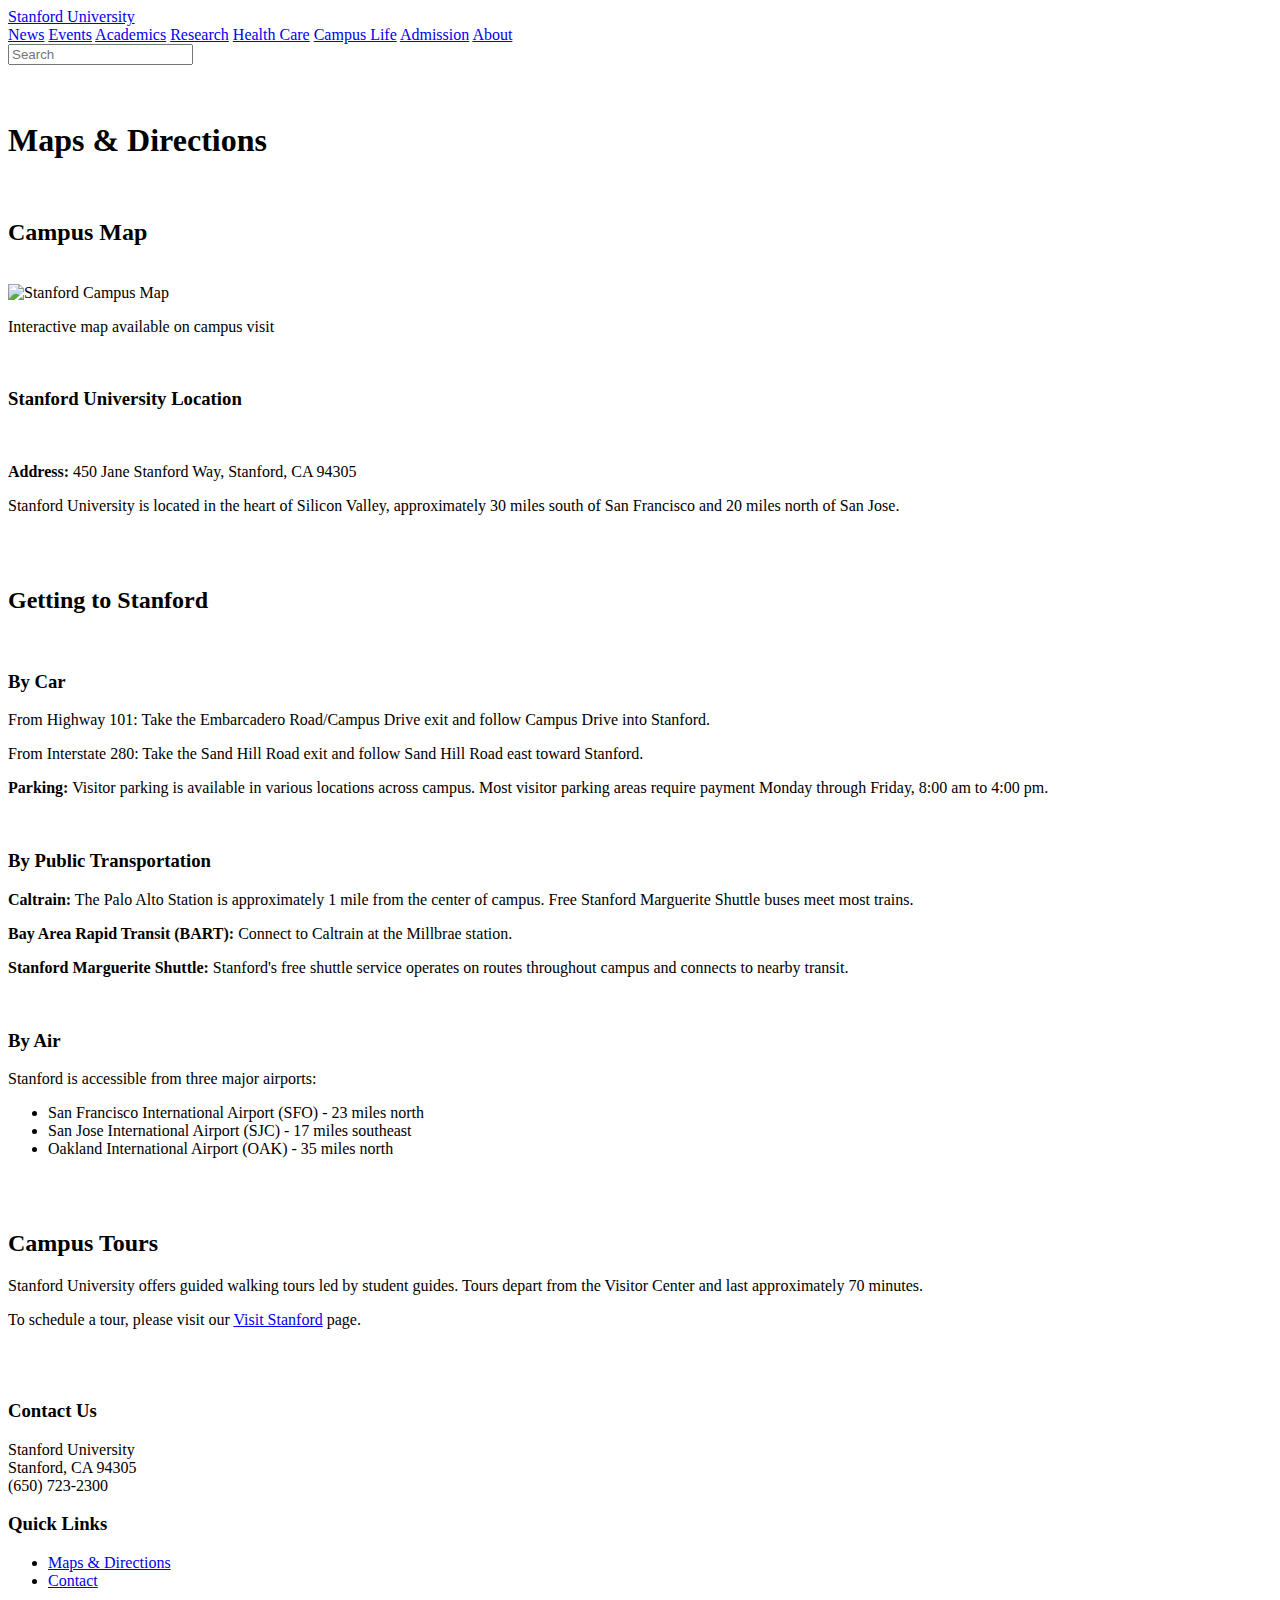
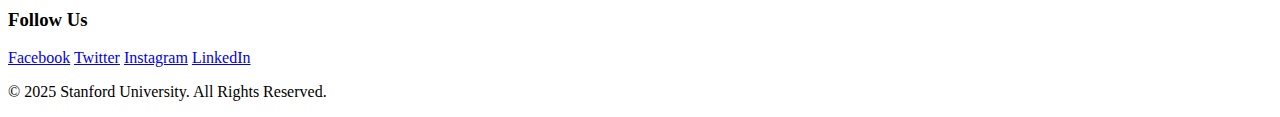
==== maps.html @ e65bb1fd "Stanford Location" ====
<!DOCTYPE html>
<html lang="en">
<head>
    <meta charset="UTF-8">
    <meta name="viewport" content="width=device-width, initial-scale=1.0">
    <title>Maps & Directions | Stanford University</title>
    <link rel="stylesheet" href="styles.css">
</head>
<body>
    <nav class="main-nav">
        <div class="nav-container">
            <a href="index.html" class="logo">Stanford University</a>
            <div class="nav-menu">
                <a href="news.html">News</a>
                <a href="events.html">Events</a>
                <a href="academics.html">Academics</a>
                <a href="research.html">Research</a>
                <a href="healthcare.html">Health Care</a>
                <a href="campus-life.html">Campus Life</a>
                <a href="admission.html">Admission</a>
                <a href="about.html">About</a>
            </div>
            <div class="utility-links">
                <input type="search" placeholder="Search" class="search-box">
            </div>
        </div>
    </nav>

    <div class="page-header"> <br><br>
        <h1>Maps & Directions</h1><br>
        <h2>Campus Map</h2><br>
            <div class="map-container">
                <!-- Placeholder for interactive map -->
                <img src="05bdbac0bd11571a785d4b564ae7dc51.gif" alt="Stanford Campus Map" class="campus-map">
                <p>Interactive map available on campus visit</p>
            </div>
            <div class="location-info"><br>
                <h3>Stanford University Location</h3><br>
                <p><strong>Address:</strong> 450 Jane Stanford Way, Stanford, CA 94305</p>
                <p>Stanford University is located in the heart of Silicon Valley, approximately 30 miles south of San Francisco and 20 miles north of San Jose.</p>
            </div><br><br>
    </div>

    <main class="content-container">

        <section class="directions-section">
            <h2>Getting to Stanford</h2><br>
            
            <div class="transportation-option">
                <h3>By Car</h3> 
                <p>From Highway 101: Take the Embarcadero Road/Campus Drive exit and follow Campus Drive into Stanford.</p>
                <p>From Interstate 280: Take the Sand Hill Road exit and follow Sand Hill Road east toward Stanford.</p>
                <p><strong>Parking:</strong> Visitor parking is available in various locations across campus. Most visitor parking areas require payment Monday through Friday, 8:00 am to 4:00 pm.</p>
            </div><br>
            
            <div class="transportation-option">
                <h3>By Public Transportation</h3>
                <p><strong>Caltrain:</strong> The Palo Alto Station is approximately 1 mile from the center of campus. Free Stanford Marguerite Shuttle buses meet most trains.</p>
                <p><strong>Bay Area Rapid Transit (BART):</strong> Connect to Caltrain at the Millbrae station.</p>
                <p><strong>Stanford Marguerite Shuttle:</strong> Stanford's free shuttle service operates on routes throughout campus and connects to nearby transit.</p>
            </div><br>
            
            <div class="transportation-option">
                <h3>By Air</h3>
                <p>Stanford is accessible from three major airports:</p>
                <ul>
                    <li>San Francisco International Airport (SFO) - 23 miles north</li>
                    <li>San Jose International Airport (SJC) - 17 miles southeast</li>
                    <li>Oakland International Airport (OAK) - 35 miles north</li>
                </ul>
            </div>
        </section><br><br>

        <section class="campus-tours">
            <h2>Campus Tours</h2>
            <p>Stanford University offers guided walking tours led by student guides. Tours depart from the Visitor Center and last approximately 70 minutes.</p>
            <p>To schedule a tour, please visit our <a href="visit.html">Visit Stanford</a> page.</p>
        </section> <br><br>
    </main>

    <footer>
        <div class="footer-container">
            <div class="footer-section">
                <h3>Contact Us</h3>
                <p>Stanford University<br>
                Stanford, CA 94305<br>
                (650) 723-2300</p>
            </div>
            <div class="footer-section">
                <h3>Quick Links</h3>
                <ul>
                    <li><a href="maps.html">Maps & Directions</a></li>
                    <li><a href="contact.html">Contact</a></li>
                
                </ul>
            </div>
            <div class="footer-section">
                <h3>Follow Us</h3>
                <div class="social-links">
                    <a href="https://www.facebook.com/Stanford/">Facebook</a>
                    <a href="https://x.com/stanford">Twitter</a>
                    <a href="https://www.instagram.com/stanford/">Instagram</a>
                    <a href="https://www.linkedin.com/school/stanford-university/">LinkedIn</a>
                </div>
            </div>
        </div>
        <div class="copyright">
            <p>© 2025 Stanford University. All Rights Reserved.</p>
        </div>
    </footer>
</body>
</html>
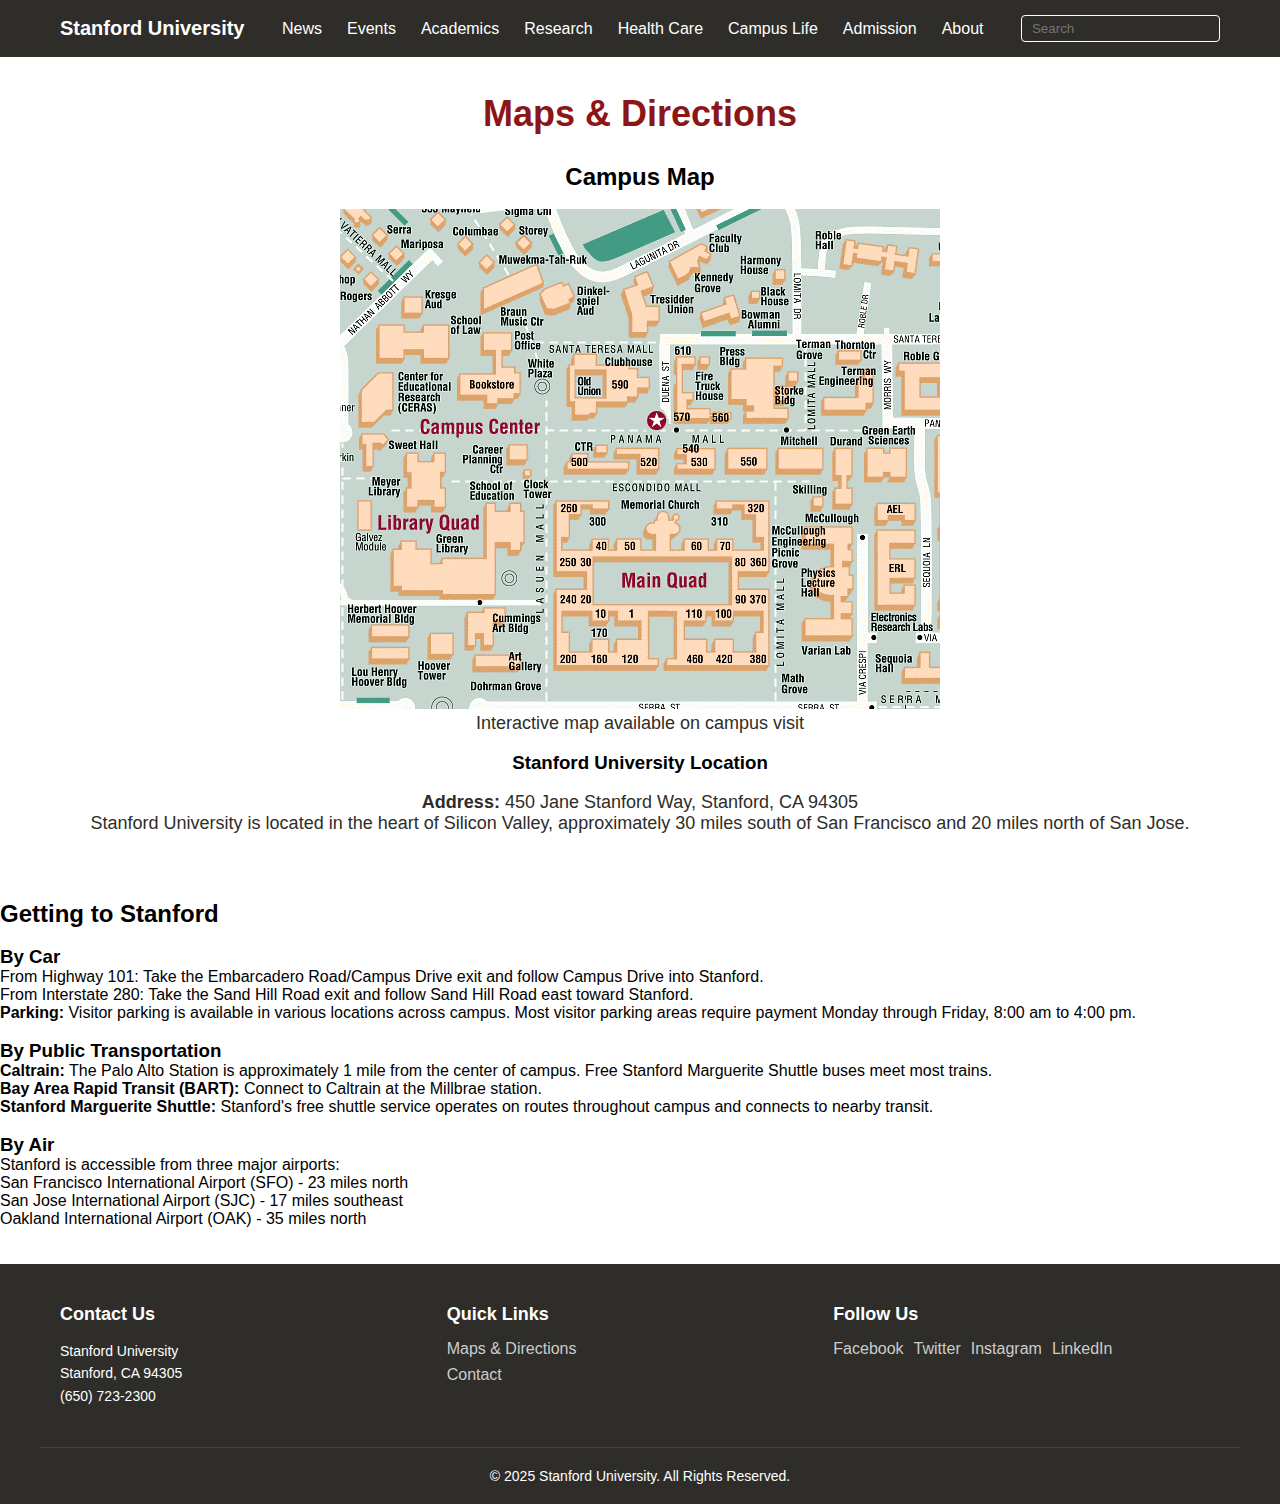
==== commit 03fd03d4: "maps updated" ====
--- a/maps.html
+++ b/maps.html
@@ -71,11 +71,6 @@
             </div>
         </section><br><br>
 
-        <section class="campus-tours">
-            <h2>Campus Tours</h2>
-            <p>Stanford University offers guided walking tours led by student guides. Tours depart from the Visitor Center and last approximately 70 minutes.</p>
-            <p>To schedule a tour, please visit our <a href="visit.html">Visit Stanford</a> page.</p>
-        </section> <br><br>
     </main>
 
     <footer>
--- a/styles.css
+++ b/styles.css
@@ -0,0 +1,314 @@
+* {
+    margin: 0;
+    padding: 0;
+    box-sizing: border-box;
+    font-family: Arial, sans-serif;
+}
+
+.top-bar {
+    background-color: #f8f9fa;
+    padding: 8px 0;
+    border-bottom: 1px solid #e9ecef;
+}
+
+.top-bar-container {
+    max-width: 1200px;
+    margin: 0 auto;
+    display: flex;
+    justify-content: flex-end;
+    gap: 20px;
+    padding: 0 20px;
+}
+
+.top-bar a {
+    color: #666;
+    text-decoration: none;
+    font-size: 14px;
+}
+
+.main-nav {
+    background-color: #2e2d29;
+    padding: 15px 0;
+}
+
+.nav-container {
+    max-width: 1200px;
+    margin: 0 auto;
+    display: flex;
+    justify-content: space-between;
+    align-items: center;
+    padding: 0 20px;
+}
+
+.logo {
+    color: white;
+    text-decoration: none;
+    font-size: 20px;
+    font-weight: bold;
+}
+
+.nav-menu {
+    display: flex;
+    gap: 25px;
+}
+
+.nav-menu a {
+    color: white;
+    text-decoration: none;
+    font-size: 16px;
+}
+
+.utility-links {
+    display: flex;
+    gap: 15px;
+    align-items: center;
+}
+
+.utility-links a {
+    color: white;
+    text-decoration: none;
+    font-size: 14px;
+}
+
+.search-box {
+    padding: 5px 10px;
+    border-radius: 4px;
+    border: 1px solid #fff;
+    background: transparent;
+    color: white;
+}
+
+.hero-section {
+    position: relative;
+    height: 600px;
+    overflow: hidden;
+}
+
+.hero-image {
+    width: 100%;
+    height: 100%;
+    object-fit: cover;
+}
+
+.hero-text {
+    position: absolute;
+    top: 50%;
+    left: 50%;
+    transform: translate(-50%, -50%);
+    color: white;
+    font-size: 64px;
+    text-shadow: 2px 2px 4px rgba(0, 0, 0, 0.5);
+}
+
+.explore-button {
+    position: absolute;
+    bottom: 20px;
+    left: 50%;
+    transform: translateX(-50%);
+    background-color: #8c1515;
+    color: white;
+    padding: 10px 20px;
+    border: none;
+    border-radius: 4px;
+    cursor: pointer;
+}
+
+/* Page Content Styles */
+.page-container {
+    max-width: 1200px;
+    margin: 40px auto;
+    padding: 0 20px;
+}
+
+.page-header {
+    text-align: center;
+    margin-bottom: 30px;
+}
+
+.page-header h1 {
+    color: #8c1515;
+    font-size: 36px;
+    margin-bottom: 10px;
+}
+
+.page-header p {
+    color: #2e2d29;
+    font-size: 18px;
+}
+
+.content-section {
+    margin-bottom: 40px;
+}
+
+.content-section h2 {
+    color: #2e2d29;
+    margin-bottom: 15px;
+    font-size: 24px;
+}
+
+.content-section p {
+    line-height: 1.6;
+    margin-bottom: 15px;
+    color: #333;
+}
+
+.two-column {
+    display: flex;
+    gap: 30px;
+}
+
+.column {
+    flex: 1;
+}
+
+.card-container {
+    display: grid;
+    grid-template-columns: repeat(auto-fill, minmax(300px, 1fr));
+    gap: 20px;
+    margin-top: 20px;
+}
+
+.card {
+    border: 1px solid #e9ecef;
+    border-radius: 5px;
+    overflow: hidden;
+    box-shadow: 0 2px 5px rgba(0,0,0,0.1);
+}
+
+.card-image {
+    width: 100%;
+    height: 200px;
+    object-fit: cover;
+}
+
+.card-content {
+    padding: 15px;
+}
+
+.card h3 {
+    color: #8c1515;
+    margin-bottom: 10px;
+}
+
+.card p {
+    font-size: 14px;
+    color: #555;
+    margin-bottom: 10px;
+}
+
+.card-link {
+    display: inline-block;
+    color: #8c1515;
+    text-decoration: none;
+    font-weight: bold;
+    font-size: 14px;
+}
+
+/* Footer Styles */
+footer {
+    background-color: #2e2d29;
+    color: white;
+    padding: 40px 0 20px;
+}
+
+.footer-container {
+    max-width: 1200px;
+    margin: 0 auto;
+    display: flex;
+    justify-content: space-between;
+    flex-wrap: wrap;
+    padding: 0 20px;
+}
+
+.footer-section {
+    flex: 1;
+    min-width: 200px;
+    margin-bottom: 20px;
+}
+
+.footer-section h3 {
+    font-size: 18px;
+    margin-bottom: 15px;
+}
+
+.footer-section p {
+    line-height: 1.6;
+    font-size: 14px;
+}
+
+.footer-section ul {
+    list-style: none;
+}
+
+.footer-section ul li {
+    margin-bottom: 8px;
+}
+
+.footer-section a {
+    color: #ccc;
+    text-decoration: none;
+}
+
+.footer-section a:hover {
+    color: white;
+}
+
+.social-links {
+    display: flex;
+    gap: 10px;
+    flex-wrap: wrap;
+}
+
+.copyright {
+    max-width: 1200px;
+    margin: 0 auto;
+    text-align: center;
+    padding-top: 20px;
+    border-top: 1px solid #444;
+    margin-top: 20px;
+    font-size: 14px;
+}
+.cardd-image {
+    width: 100%;
+    height: 400px;
+    object-fit: cover;
+}
+
+/* For smaller screens */
+@media (max-width: 768px) {
+    .nav-menu {
+        gap: 15px;
+    }
+    
+    .hero-text {
+        font-size: 48px;
+    }
+    
+    .two-column {
+        flex-direction: column;
+    }
+    
+    .footer-container {
+        flex-direction: column;
+    }
+}
+
+@media (max-width: 576px) {
+    .nav-container {
+        flex-direction: column;
+        gap: 15px;
+    }
+    
+    .nav-menu {
+        flex-wrap: wrap;
+        justify-content: center;
+    }
+    
+    .secondary-nav-container {
+        flex-wrap: wrap;
+    }
+    
+    .hero-text {
+        font-size: 36px;
+    }
+}